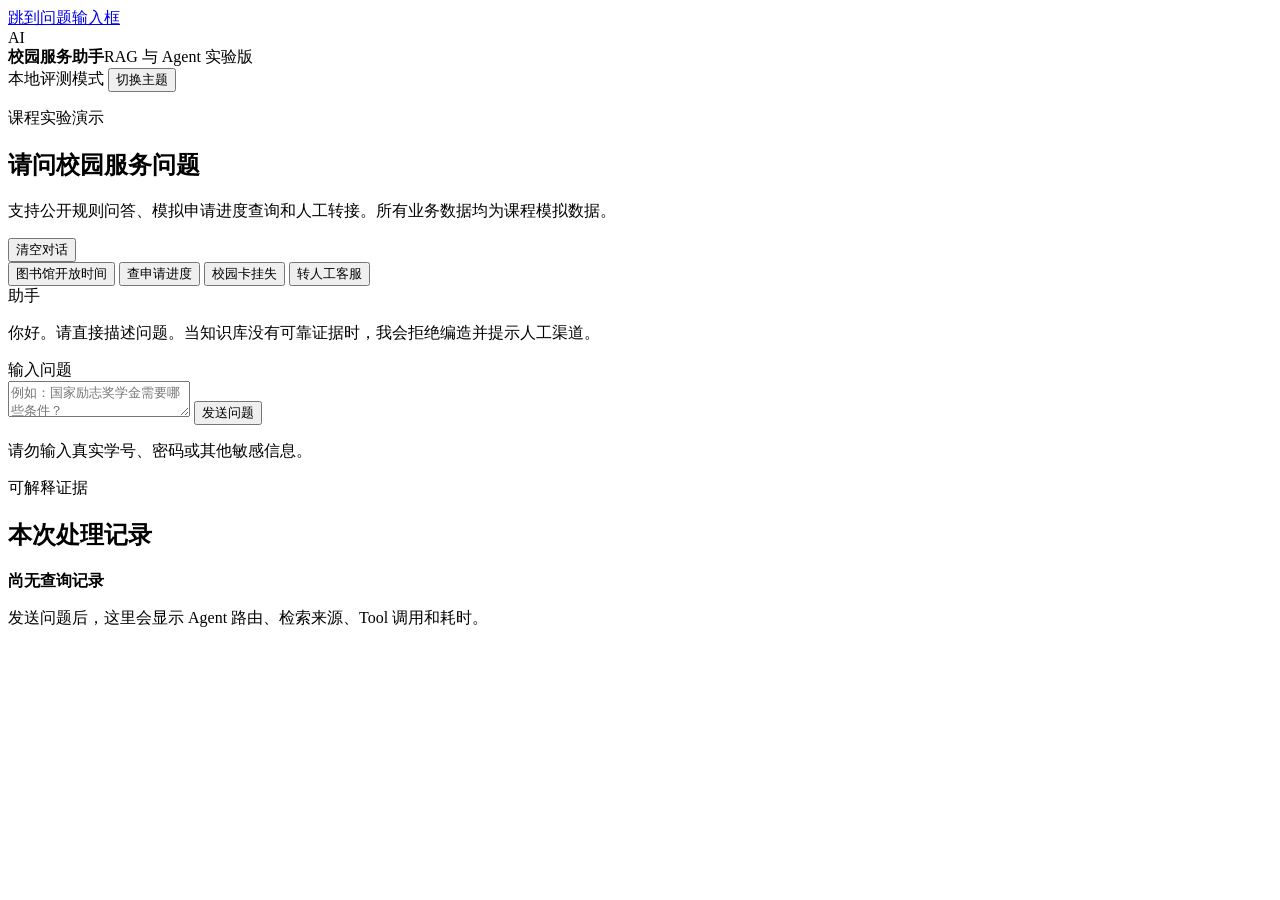
==== 02_Python_Version/static/index.html @ 0787a452 "feat: complete campus RAG agent course project" ====
<!doctype html>
<html lang="zh-CN">
<head>
  <meta charset="utf-8">
  <meta name="viewport" content="width=device-width, initial-scale=1">
  <meta name="description" content="基于 RAG 与 Agent 的校园智能客服课程实验演示">
  <title>校园服务助手</title>
  <link rel="stylesheet" href="/static/styles.css">
</head>
<body>
  <a class="skip-link" href="#message-input">跳到问题输入框</a>
  <header class="topbar">
    <div class="brand">
      <span class="brand-mark" aria-hidden="true">AI</span>
      <div><strong>校园服务助手</strong><span>RAG 与 Agent 实验版</span></div>
    </div>
    <div class="topbar-actions">
      <span class="system-state" id="system-state">本地评测模式</span>
      <button class="secondary-button" id="theme-button" type="button" aria-label="切换深色或浅色模式">切换主题</button>
    </div>
  </header>

  <main class="app-shell">
    <section class="chat-panel" aria-labelledby="chat-title">
      <div class="chat-heading">
        <div>
          <p class="kicker">课程实验演示</p>
          <h1 id="chat-title">请问校园服务问题</h1>
          <p>支持公开规则问答、模拟申请进度查询和人工转接。所有业务数据均为课程模拟数据。</p>
        </div>
        <button class="text-button" id="clear-button" type="button">清空对话</button>
      </div>

      <div class="suggestions" aria-label="示例问题">
        <button type="button" data-question="图书馆周末几点开馆？">图书馆开放时间</button>
        <button type="button" data-question="查询 S1001 的 AP2026001 申请进度">查申请进度</button>
        <button type="button" data-question="校园卡丢失怎么处理？">校园卡挂失</button>
        <button type="button" data-question="我想找人工客服">转人工客服</button>
      </div>

      <div class="messages" id="messages" role="log" aria-live="polite" aria-relevant="additions">
        <article class="message assistant-message">
          <div class="message-label">助手</div>
          <p>你好。请直接描述问题。当知识库没有可靠证据时，我会拒绝编造并提示人工渠道。</p>
        </article>
      </div>

      <form id="chat-form" class="composer">
        <label for="message-input">输入问题</label>
        <div class="composer-row">
          <textarea id="message-input" name="question" rows="2" maxlength="1000" placeholder="例如：国家励志奖学金需要哪些条件？" required></textarea>
          <button class="primary-button" id="send-button" type="submit">发送问题</button>
        </div>
        <p class="form-help" id="form-help">请勿输入真实学号、密码或其他敏感信息。</p>
      </form>
    </section>

    <aside class="trace-panel" aria-labelledby="trace-title">
      <div class="trace-heading">
        <p class="kicker">可解释证据</p>
        <h2 id="trace-title">本次处理记录</h2>
      </div>
      <div id="trace-empty" class="empty-state">
        <strong>尚无查询记录</strong>
        <p>发送问题后，这里会显示 Agent 路由、检索来源、Tool 调用和耗时。</p>
      </div>
      <div id="trace-content" hidden>
        <dl class="facts">
          <div><dt>路由</dt><dd id="route-value"></dd></div>
          <div><dt>工具</dt><dd id="tool-value"></dd></div>
          <div><dt>耗时</dt><dd id="latency-value"></dd></div>
        </dl>
        <section class="evidence-section">
          <h3>引用来源</h3>
          <div id="citations"></div>
        </section>
        <section class="evidence-section">
          <h3>Agent Trace</h3>
          <ol id="trace-list"></ol>
        </section>
      </div>
    </aside>
  </main>
  <script src="/static/app.js" defer></script>
</body>
</html>
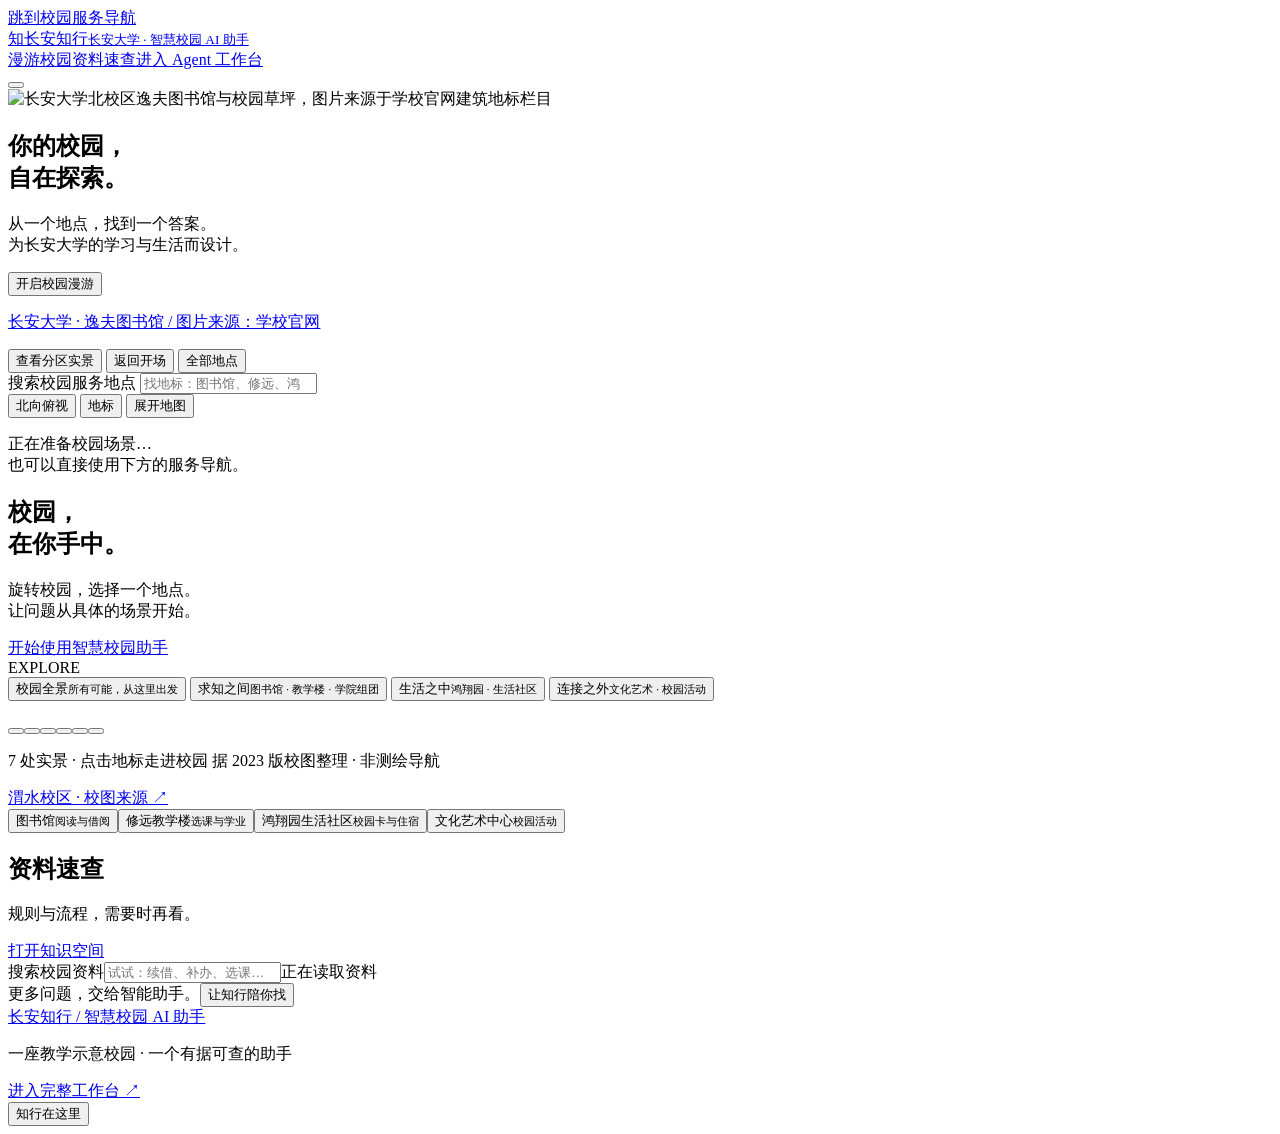
==== commit 02d6094b: "feat:add test report" ====
--- a/02_Python_Version/static/index.html
+++ b/02_Python_Version/static/index.html
@@ -1,86 +1,409 @@
 <!doctype html>
 <html lang="zh-CN">
-<head>
-  <meta charset="utf-8">
-  <meta name="viewport" content="width=device-width, initial-scale=1">
-  <meta name="description" content="基于 RAG 与 Agent 的校园智能客服课程实验演示">
-  <title>校园服务助手</title>
-  <link rel="stylesheet" href="/static/styles.css">
-</head>
-<body>
-  <a class="skip-link" href="#message-input">跳到问题输入框</a>
-  <header class="topbar">
-    <div class="brand">
-      <span class="brand-mark" aria-hidden="true">AI</span>
-      <div><strong>校园服务助手</strong><span>RAG 与 Agent 实验版</span></div>
+  <head>
+    <meta charset="utf-8" />
+    <meta name="viewport" content="width=device-width,initial-scale=1" />
+    <meta name="theme-color" content="#c8e4e4" />
+    <title>长安知行 · 长安大学智慧校园助手</title>
+    <link rel="stylesheet" href="/static/campus.css" />
+    <link rel="stylesheet" href="/static/campus-experience.css" />
+    <link
+      rel="preload"
+      as="image"
+      href="/static/assets/campus-open-day/chd-hero.jpg"
+    />
+    <link rel="stylesheet" href="/static/landmark-film.css" />
+    <script type="module" src="/static/campus.js"></script>
+    <script type="module" src="/static/agent-portal.js"></script>
+  </head>
+  <body class="night">
+    <!-- THESIS: Explore a campus rather than a chat dashboard. Spatial navigation reveals source-backed services.
+OWN-WORLD: Official Chang'an campus photography meets a slate-blue architectural site plan; Chinese display type and exhibition navigation.
+STORY: Seven photographic destinations, including three academic clusters, share a Weishui map-relative model. Camera push-in matches into a full-background real photo; return restores the saved map pose. Other buildings are noninteractive context. Approximate 2023 map layout and grouped academic zones, never GPS navigation.
+FIRST VIEWPORT: Full-bleed official campus photo with source, large left title, primary explore action, four district chapters along the lower edge. Header retains direct Agent access.
+FORM: Code-led architectural open-day guide, candidate 6; seed 707981eb, degraded catalog. Signature: image curtain reveals the live preserved WebGL scene; chapter changes choreograph camera and service navigation.
+FINISH: unreviewed and undocumented is unfinished; this build ends with the finish review, the verdict, and DESIGN.md -->
+    <div id="campus-surface">
+      <a class="skip" href="#places">跳到校园服务导航</a>
+      <header class="site-header">
+        <a href="/" class="brand" aria-label="长安知行首页"
+          ><span class="brand-symbol">知</span
+          ><span>长安知行<small>长安大学 · 智慧校园 AI 助手</small></span></a
+        >
+        <nav aria-label="主导航">
+          <a href="#campus" id="nav-explore" aria-current="page">漫游校园</a
+          ><a href="#guide">资料速查</a
+          ><a class="agent-entry" href="/static/workbench.html"
+            >进入 Agent 工作台 <span data-icon="arrow"></span
+          ></a>
+        </nav>
+        <button
+          id="light-toggle"
+          class="round-control"
+          aria-label="切换日景"
+          title="切换昼夜"
+        >
+          <span data-icon="sun"></span>
+        </button>
+      </header>
+      <main>
+        <section id="campus" class="campus-world" aria-label="互动校园教学示意">
+          <div id="campus-intro" class="campus-intro">
+            <img
+              class="intro-art"
+              src="/static/assets/campus-open-day/chd-hero.jpg"
+              alt="长安大学北校区逸夫图书馆与校园草坪，图片来源于学校官网建筑地标栏目"
+              fetchpriority="high"
+              width="2400"
+              height="1350"
+            />
+            <div class="intro-copy">
+              <h1 id="intro-title">你的校园，<br />自在探索。</h1>
+              <p id="intro-description">
+                从一个地点，找到一个答案。<br />为长安大学的学习与生活而设计。
+              </p>
+              <button id="enter-campus" class="explore-action">
+                开启校园漫游 <span data-icon="arrow"></span>
+              </button>
+            </div>
+            <p class="art-provenance">
+              <a
+                href="https://www.chd.edu.cn/xxgk/cdyx1/jzdb.htm"
+                target="_blank"
+                rel="noopener noreferrer"
+                id="photo-source"
+                >长安大学 · 逸夫图书馆 / 图片来源：学校官网</a
+              >
+            </p>
+          </div>
+          <div class="experience-actions">
+            <button id="photo-mode" class="text-link">查看分区实景</button>
+            <button id="return-intro" class="text-link">返回开场</button>
+            <button
+              id="open-directory"
+              class="directory-trigger"
+              aria-haspopup="dialog"
+            >
+              全部地点 <span data-icon="layers"></span>
+            </button>
+          </div>
+          <div class="map-toolbar" aria-label="地图探索工具">
+            <div class="map-search">
+              <label class="sr-only" for="map-query">搜索校园服务地点</label>
+              <input
+                id="map-query"
+                type="search"
+                placeholder="找地标：图书馆、修远、鸿翔园…"
+                maxlength="80"
+                aria-controls="map-results"
+              />
+              <div id="map-results" class="map-results" hidden></div>
+              <span id="map-search-status" class="sr-only" role="status"></span>
+            </div>
+            <div class="map-view-actions">
+              <button id="map-view" aria-pressed="false">
+                <span data-icon="layers"></span><span>北向俯视</span>
+              </button>
+              <button id="map-labels-toggle" aria-pressed="true">
+                <span data-icon="pin"></span><span>地标</span>
+              </button>
+              <button id="map-expand" aria-pressed="false">
+                <span data-icon="expand"></span
+                ><span id="map-expand-text">展开地图</span>
+              </button>
+            </div>
+          </div>
+          <div
+            id="scene"
+            class="scene"
+            aria-label="三维校园模型；拖动旋转，也可使用下方目的地按钮"
+          >
+            <p id="scene-fallback" class="scene-fallback">
+              正在准备校园场景…<br />也可以直接使用下方的服务导航。
+            </p>
+          </div>
+          <div id="scene-labels" class="scene-labels"></div>
+          <div class="hero-copy">
+            <h2 id="chapter-title">校园，<br />在你手中。</h2>
+            <p id="chapter-copy">
+              旋转校园，选择一个地点。<br />让问题从具体的场景开始。
+            </p>
+            <a class="text-link" href="/static/workbench.html"
+              >开始使用智慧校园助手 <span data-icon="arrow"></span
+            ></a>
+          </div>
+          <div class="world-word" aria-hidden="true">EXPLORE</div>
+          <nav class="chapter-nav" aria-label="校园探索章节">
+            <button data-chapter="overview" aria-pressed="true">
+              <span>校园全景</span><small>所有可能，从这里出发</small>
+            </button>
+            <button data-chapter="learning" aria-pressed="false">
+              <span>求知之间</span><small>图书馆 · 教学楼 · 学院组团</small>
+            </button>
+            <button data-chapter="living" aria-pressed="false">
+              <span>生活之中</span><small>鸿翔园 · 生活社区</small>
+            </button>
+            <button data-chapter="connection" aria-pressed="false">
+              <span>连接之外</span><small>文化艺术 · 校园活动</small>
+            </button>
+          </nav>
+          <p id="chapter-status" class="sr-only" role="status"></p>
+          <div class="scene-tools" aria-label="场景控制">
+            <button id="rotate-left" aria-label="向左旋转校园" title="向左旋转">
+              <span data-icon="left"></span></button
+            ><button
+              id="rotate-right"
+              aria-label="向右旋转校园"
+              title="向右旋转"
+            >
+              <span data-icon="right"></span></button
+            ><button id="zoom-in" aria-label="放大校园" title="放大">
+              <span data-icon="plus"></span></button
+            ><button id="zoom-out" aria-label="缩小校园" title="缩小">
+              <span data-icon="minus"></span></button
+            ><button
+              id="reset-camera"
+              aria-label="重置校园视角"
+              title="重置视角"
+            >
+              <span data-icon="reset"></span></button
+            ><button
+              id="motion-toggle"
+              aria-pressed="false"
+              aria-label="暂停场景动态"
+              title="暂停动态"
+            >
+              <span data-icon="pause"></span>
+            </button>
+          </div>
+          <div class="world-bottom">
+            <p id="scene-hint">
+              7 处实景 · 点击地标走进校园
+              <span>据 2023 版校图整理 · 非测绘导航</span>
+            </p>
+            <a
+              id="map-source"
+              class="map-source"
+              href="https://xfjy.chd.edu.cn/info/1024/12168.htm"
+              target="_blank"
+              rel="noopener noreferrer"
+              >渭水校区 · 校图来源 ↗</a
+            >
+            <nav id="places" class="place-rail" aria-label="选择校园目的地">
+              <button data-place="library">
+                <img src="/static/assets/lucide/book-open.svg" alt="" /><span
+                  >图书馆<small>阅读与借阅</small></span
+                ></button
+              ><button data-place="study">
+                <img
+                  src="/static/assets/lucide/graduation-cap.svg"
+                  alt=""
+                /><span>修远教学楼<small>选课与学业</small></span></button
+              ><button data-place="life">
+                <img src="/static/assets/lucide/building-2.svg" alt="" /><span
+                  >鸿翔园生活社区<small>校园卡与住宿</small></span
+                ></button
+              ><button data-place="activities">
+                <img src="/static/assets/lucide/wifi.svg" alt="" /><span
+                  >文化艺术中心<small>校园活动</small></span
+                >
+              </button>
+            </nav>
+          </div>
+          <div id="landmark-scene" class="landmark-scene" hidden>
+            <img class="landmark-image" alt="" />
+            <img class="landmark-image" alt="" />
+            <div id="landmark-shade" class="landmark-shade"></div>
+            <button id="landmark-back" class="text-link">
+              <span data-icon="left"></span>返回地图
+            </button>
+            <p id="landmark-loading" role="status"></p>
+            <p class="landmark-provenance">
+              <a
+                id="landmark-credit"
+                href="https://www.chd.edu.cn/xxgk/cdyx1/jzdb.htm"
+                target="_blank"
+                rel="noopener noreferrer"
+              ></a>
+              <a
+                id="landmark-original"
+                target="_blank"
+                rel="noopener noreferrer"
+                >查看完整照片 ↗</a
+              >
+            </p>
+          </div>
+          <aside
+            id="place-panel"
+            class="place-panel"
+            hidden
+            aria-labelledby="place-title"
+          >
+            <button
+              id="close-place"
+              class="panel-close"
+              aria-label="返回校园全景"
+            >
+              <span data-icon="close"></span>
+            </button>
+            <h2 id="place-title" tabindex="-1"></h2>
+            <span id="place-en" class="place-en"></span>
+            <div class="place-stepper" aria-label="按顺序探索地点">
+              <button id="previous-place" aria-label="上一个地点">
+                <span data-icon="left"></span></button
+              ><span id="place-progress"></span
+              ><button id="next-place" aria-label="下一个地点">
+                <span data-icon="right"></span>
+              </button>
+            </div>
+            <p id="place-description"></p>
+            <a id="place-agent" class="text-link" href="/static/workbench.html"
+              >带入智能助手 <span data-icon="arrow"></span
+            ></a>
+            <figure id="place-photo" class="place-photo" hidden>
+              <a
+                id="place-photo-open"
+                target="_blank"
+                rel="noopener noreferrer"
+                aria-label="放大查看校园实景照片"
+                ><img id="place-photo-image" alt="" loading="lazy"
+              /></a>
+              <figcaption id="place-photo-caption"></figcaption>
+              <a
+                href="https://www.chd.edu.cn/xxgk/cdyx1/jzdb.htm"
+                target="_blank"
+                rel="noopener noreferrer"
+                >图片来源：学校官网</a
+              >
+            </figure>
+            <h3>模拟资料速查</h3>
+            <div id="place-docs" class="place-docs" aria-live="polite"></div>
+            <button id="place-ask" class="primary-button">
+              模拟场景轻问答 <span data-icon="arrow"></span>
+            </button>
+            <p class="panel-note">
+              场景速查与轻问答使用模拟资料；长安大学官方资料请进入 Agent
+              工作台查看。本项目非校方官方服务。
+            </p>
+          </aside>
+        </section>
+        <dialog
+          id="campus-directory"
+          class="campus-directory"
+          aria-labelledby="directory-title"
+        >
+          <div class="directory-heading">
+            <h2 id="directory-title">下一站，去哪里？</h2>
+            <button id="close-directory" aria-label="关闭地点目录">
+              <span data-icon="close"></span>
+            </button>
+          </div>
+          <p>七处实景入口，连起课堂、学院与校园生活。从地图走进照片，再把问题带入助手。</p>
+          <div id="directory-list" class="directory-list"></div>
+          <p class="directory-note">
+            渭水校区相对布局参考学校发布的 2023
+            版校图；模型经过简化，不用于实地导航，不代表接入学校办理服务。
+          </p>
+        </dialog>
+        <section id="guide" class="guide-section" aria-labelledby="guide-title">
+          <div class="guide-intro">
+            <div>
+              <h2 id="guide-title">资料速查</h2>
+              <p>规则与流程，需要时再看。</p>
+            </div>
+            <a
+              class="text-link"
+              href="/static/workbench.html#knowledge"
+              data-agent-view="knowledge"
+              >打开知识空间 <span data-icon="arrow"></span
+            ></a>
+          </div>
+          <div class="guide-search">
+            <label for="guide-query">搜索校园资料</label
+            ><input
+              id="guide-query"
+              type="search"
+              placeholder="试试：续借、补办、选课…"
+              maxlength="100"
+            /><span id="guide-count" role="status">正在读取资料</span>
+          </div>
+          <div id="guide-list" class="guide-list"></div>
+          <div class="guide-end">
+            <span>更多问题，交给智能助手。</span
+            ><button id="guide-ask" class="text-link">
+              让知行陪你找 <span data-icon="arrow"></span>
+            </button>
+          </div>
+        </section>
+      </main>
+      <footer class="site-footer">
+        <a class="footer-name" href="#campus">长安知行 / 智慧校园 AI 助手</a>
+        <p>一座教学示意校园 · 一个有据可查的助手</p>
+        <a href="/static/workbench.html">进入完整工作台 ↗</a>
+      </footer>
+      <button
+        id="assistant-launch"
+        class="assistant-launch"
+        aria-label="打开长安知行智能助手"
+      >
+        <span data-icon="chat"></span>知行在这里<span class="live-dot"></span>
+      </button>
+      <aside
+        id="assistant-panel"
+        class="assistant-panel"
+        hidden
+        aria-labelledby="assistant-title"
+      >
+        <div class="assistant-head">
+          <div>
+            <h2 id="assistant-title" tabindex="-1">和知行聊聊</h2>
+            <p id="model-status">正在确认连接状态</p>
+          </div>
+          <button id="assistant-close" aria-label="收起长安知行">
+            <span data-icon="close"></span>
+          </button>
+        </div>
+        <div
+          id="assistant-messages"
+          class="assistant-messages"
+          role="log"
+          aria-live="polite"
+        >
+          <p class="assistant-greeting">
+            你好，今天想了解校园里的哪件事？我会优先查阅本地资料，并展示回答来源。
+          </p>
+        </div>
+        <form id="assistant-form">
+          <label class="sr-only" for="assistant-question">你的问题</label
+          ><textarea
+            id="assistant-question"
+            rows="3"
+            maxlength="4000"
+            required
+            placeholder="说说你的问题…"
+          ></textarea>
+          <div class="assistant-actions">
+            <label><input type="checkbox" id="assistant-web" />联网检索</label
+            ><button id="assistant-send" type="submit" class="primary-button">
+              发送 <span data-icon="arrow"></span>
+            </button>
+          </div>
+          <p id="assistant-status" role="status"></p>
+        </form>
+        <a class="workbench-link" href="/static/workbench.html"
+          >会话管理、模型配置与完整工具 →</a
+        >
+      </aside>
+      <noscript
+        ><p class="noscript">
+          沉浸式场景需要 JavaScript。请启用后刷新；<a
+            href="/static/workbench.html"
+            >进入工作台</a
+          >。
+        </p></noscript
+      >
     </div>
-    <div class="topbar-actions">
-      <span class="system-state" id="system-state">本地评测模式</span>
-      <button class="secondary-button" id="theme-button" type="button" aria-label="切换深色或浅色模式">切换主题</button>
-    </div>
-  </header>
-
-  <main class="app-shell">
-    <section class="chat-panel" aria-labelledby="chat-title">
-      <div class="chat-heading">
-        <div>
-          <p class="kicker">课程实验演示</p>
-          <h1 id="chat-title">请问校园服务问题</h1>
-          <p>支持公开规则问答、模拟申请进度查询和人工转接。所有业务数据均为课程模拟数据。</p>
-        </div>
-        <button class="text-button" id="clear-button" type="button">清空对话</button>
-      </div>
-
-      <div class="suggestions" aria-label="示例问题">
-        <button type="button" data-question="图书馆周末几点开馆？">图书馆开放时间</button>
-        <button type="button" data-question="查询 S1001 的 AP2026001 申请进度">查申请进度</button>
-        <button type="button" data-question="校园卡丢失怎么处理？">校园卡挂失</button>
-        <button type="button" data-question="我想找人工客服">转人工客服</button>
-      </div>
-
-      <div class="messages" id="messages" role="log" aria-live="polite" aria-relevant="additions">
-        <article class="message assistant-message">
-          <div class="message-label">助手</div>
-          <p>你好。请直接描述问题。当知识库没有可靠证据时，我会拒绝编造并提示人工渠道。</p>
-        </article>
-      </div>
-
-      <form id="chat-form" class="composer">
-        <label for="message-input">输入问题</label>
-        <div class="composer-row">
-          <textarea id="message-input" name="question" rows="2" maxlength="1000" placeholder="例如：国家励志奖学金需要哪些条件？" required></textarea>
-          <button class="primary-button" id="send-button" type="submit">发送问题</button>
-        </div>
-        <p class="form-help" id="form-help">请勿输入真实学号、密码或其他敏感信息。</p>
-      </form>
-    </section>
-
-    <aside class="trace-panel" aria-labelledby="trace-title">
-      <div class="trace-heading">
-        <p class="kicker">可解释证据</p>
-        <h2 id="trace-title">本次处理记录</h2>
-      </div>
-      <div id="trace-empty" class="empty-state">
-        <strong>尚无查询记录</strong>
-        <p>发送问题后，这里会显示 Agent 路由、检索来源、Tool 调用和耗时。</p>
-      </div>
-      <div id="trace-content" hidden>
-        <dl class="facts">
-          <div><dt>路由</dt><dd id="route-value"></dd></div>
-          <div><dt>工具</dt><dd id="tool-value"></dd></div>
-          <div><dt>耗时</dt><dd id="latency-value"></dd></div>
-        </dl>
-        <section class="evidence-section">
-          <h3>引用来源</h3>
-          <div id="citations"></div>
-        </section>
-        <section class="evidence-section">
-          <h3>Agent Trace</h3>
-          <ol id="trace-list"></ol>
-        </section>
-      </div>
-    </aside>
-  </main>
-  <script src="/static/app.js" defer></script>
-</body>
+    <div id="agent-root" hidden></div>
+    <div id="navigation-status" role="status" hidden></div>
+  </body>
 </html>
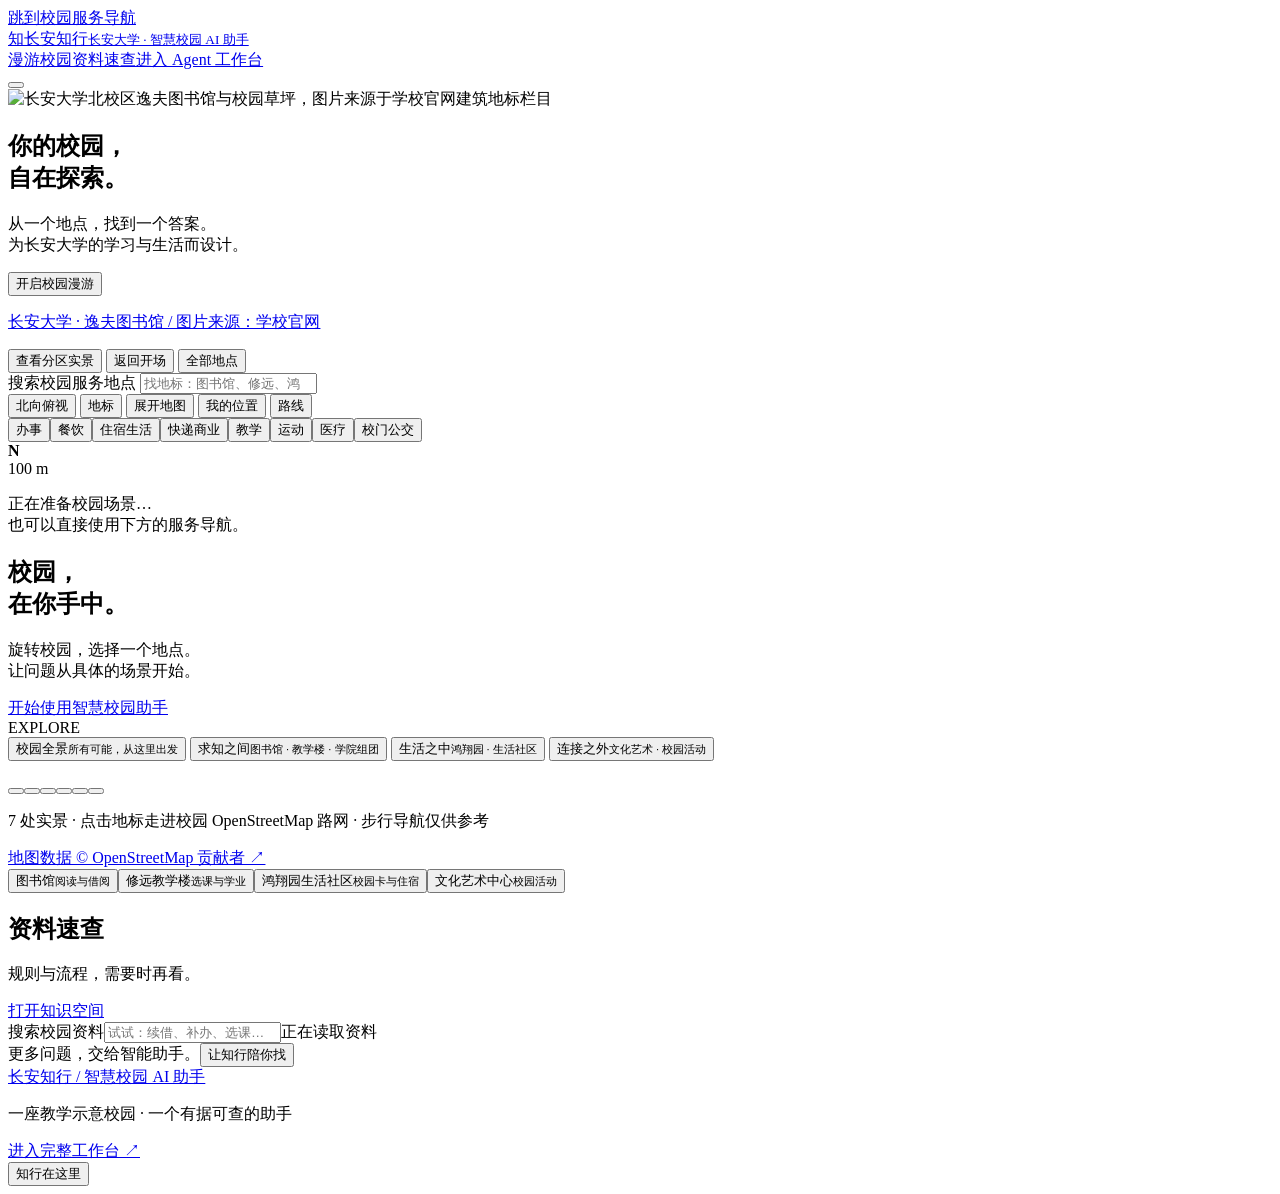
==== commit 50029e84: "feat: add OSM-based Weishui campus map with walking routes - Build static/campus-map.json from an of" ====
--- a/02_Python_Version/static/index.html
+++ b/02_Python_Version/static/index.html
@@ -111,6 +111,38 @@
                 <span data-icon="expand"></span
                 ><span id="map-expand-text">展开地图</span>
               </button>
+              <button id="map-locate" aria-pressed="false" data-state="off">
+                <span data-icon="locate"></span><span>我的位置</span>
+              </button>
+              <button id="map-route-toggle" aria-pressed="false" aria-controls="route-panel">
+                <span data-icon="route"></span><span>路线</span>
+              </button>
+            </div>
+            <div class="locate-bar">
+              <p id="locate-status" class="locate-status" role="status" hidden></p>
+              <div id="locate-actions" class="locate-actions" hidden>
+                <button id="locate-calibrate" type="button" title="在地图上点出你真实所在的位置，修正定位偏差">校准</button
+                ><button id="locate-uncalibrate" type="button" hidden>清除校准</button>
+              </div>
+            </div>
+            <div id="poi-filters" class="poi-filters" role="group" aria-label="设施图层">
+              <button data-cat="service" aria-pressed="false">办事</button
+              ><button data-cat="dining" aria-pressed="false">餐饮</button
+              ><button data-cat="life" aria-pressed="false">住宿生活</button
+              ><button data-cat="shop" aria-pressed="false">快递商业</button
+              ><button data-cat="study" aria-pressed="false">教学</button
+              ><button data-cat="sports" aria-pressed="false">运动</button
+              ><button data-cat="health" aria-pressed="false">医疗</button
+              ><button data-cat="gate" aria-pressed="false">校门公交</button>
+            </div>
+          </div>
+          <div class="map-hud" aria-hidden="true">
+            <div class="map-compass" title="北">
+              <span id="map-compass-needle" class="map-compass-needle"><b>N</b></span>
+            </div>
+            <div class="map-scale">
+              <span id="map-scale-bar" class="map-scale-bar"></span>
+              <span id="map-scale-text">100 m</span>
             </div>
           </div>
           <div
@@ -179,15 +211,15 @@
           <div class="world-bottom">
             <p id="scene-hint">
               7 处实景 · 点击地标走进校园
-              <span>据 2023 版校图整理 · 非测绘导航</span>
+              <span>OpenStreetMap 路网 · 步行导航仅供参考</span>
             </p>
             <a
               id="map-source"
               class="map-source"
-              href="https://xfjy.chd.edu.cn/info/1024/12168.htm"
+              href="https://www.openstreetmap.org/copyright"
               target="_blank"
               rel="noopener noreferrer"
-              >渭水校区 · 校图来源 ↗</a
+              >地图数据 © OpenStreetMap 贡献者 ↗</a
             >
             <nav id="places" class="place-rail" aria-label="选择校园目的地">
               <button data-place="library">
@@ -257,9 +289,14 @@
               </button>
             </div>
             <p id="place-description"></p>
-            <a id="place-agent" class="text-link" href="/static/workbench.html"
-              >带入智能助手 <span data-icon="arrow"></span
-            ></a>
+            <div class="place-actions">
+              <a id="place-agent" class="text-link" href="/static/workbench.html"
+                >带入智能助手 <span data-icon="arrow"></span
+              ></a>
+              <button id="place-route" class="text-link" type="button">
+                到这里去 <span data-icon="route"></span>
+              </button>
+            </div>
             <figure id="place-photo" class="place-photo" hidden>
               <a
                 id="place-photo-open"
@@ -286,6 +323,57 @@
               工作台查看。本项目非校方官方服务。
             </p>
           </aside>
+          <aside
+            id="route-panel"
+            class="route-panel"
+            hidden
+            aria-labelledby="route-title"
+          >
+            <div class="route-head">
+              <h2 id="route-title" tabindex="-1">步行路线</h2>
+              <button id="route-close" class="panel-close" aria-label="关闭路线规划">
+                <span data-icon="close"></span>
+              </button>
+            </div>
+            <div class="route-fields">
+              <span class="route-dot is-start" aria-hidden="true"></span>
+              <label class="sr-only" for="route-from">起点</label>
+              <select id="route-from"></select>
+              <button
+                id="route-pick"
+                type="button"
+                aria-pressed="false"
+                aria-label="在地图上点选起点"
+                title="在地图上点选起点"
+              >
+                <span data-icon="crosshair"></span>
+              </button>
+              <span class="route-dot is-end" aria-hidden="true"></span>
+              <label class="sr-only" for="route-to">终点</label>
+              <select id="route-to"></select>
+              <button
+                id="route-swap"
+                type="button"
+                aria-label="交换起点和终点"
+                title="交换起点和终点"
+              >
+                <span data-icon="swap"></span>
+              </button>
+            </div>
+            <p id="route-status" class="route-status" role="status"></p>
+            <div id="route-result" hidden>
+              <p id="route-target" class="route-target"></p>
+              <p class="route-summary">
+                <strong id="route-distance"></strong><span id="route-time"></span>
+              </p>
+              <p id="route-note" class="route-note"></p>
+              <ol id="route-steps" class="route-steps" aria-label="分步指引，点击可在地图上定位"></ol>
+            </div>
+            <p class="panel-note">
+              路网来自 OpenStreetMap（© OpenStreetMap 贡献者），步行按 4.5 km/h
+              估算；施工、封闭与开放时间以现场和学校通知为准。位置只发送到本机服务，不会保存。
+            </p>
+          </aside>
         </section>
         <dialog
           id="campus-directory"
@@ -301,8 +389,7 @@
           <p>七处实景入口，连起课堂、学院与校园生活。从地图走进照片，再把问题带入助手。</p>
           <div id="directory-list" class="directory-list"></div>
           <p class="directory-note">
-            渭水校区相对布局参考学校发布的 2023
-            版校图；模型经过简化，不用于实地导航，不代表接入学校办理服务。
+            渭水校区建筑轮廓与路网来自 OpenStreetMap 公开数据；步行路线仅供参考，不代表接入学校办理服务。
           </p>
         </dialog>
         <section id="guide" class="guide-section" aria-labelledby="guide-title">
